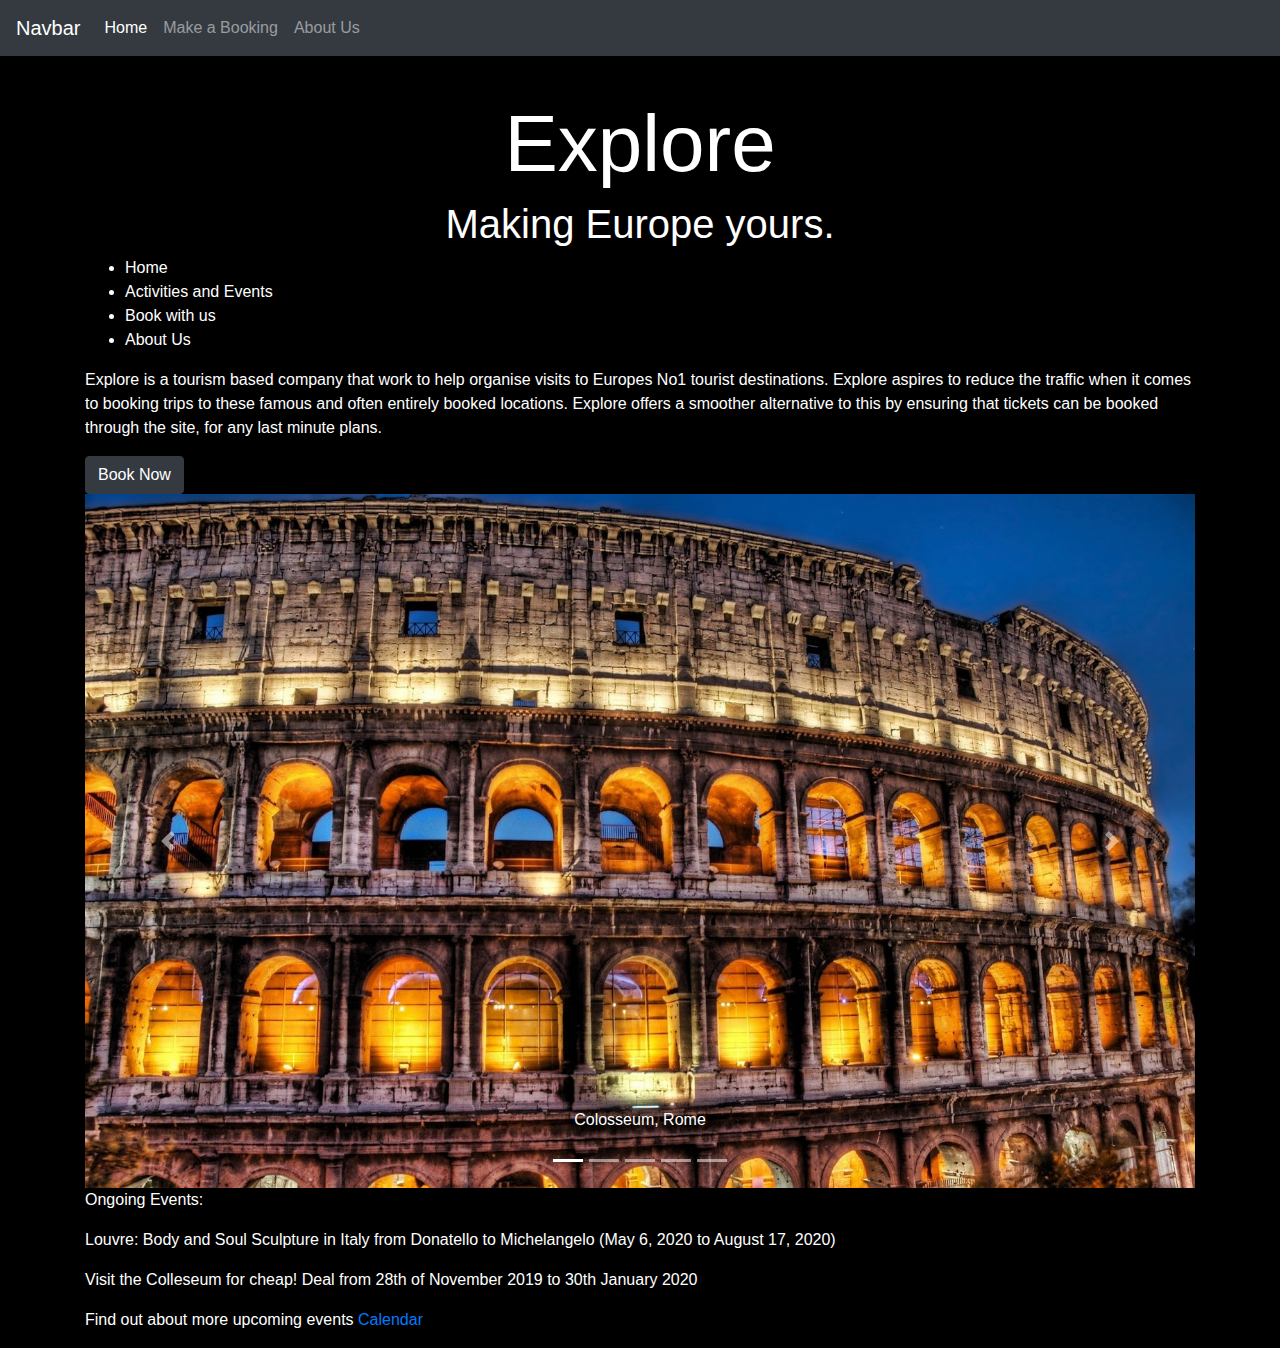
==== index.html @ 900b3c6c "lesson format and fix" ====
<!DOCTYPE html>
<html lang="en">

<head>
  <meta charset="UTF-8">
  <meta name="viewport" content="width=device-width, initial-scale=1.0">
  <meta http-equiv="X-UA-Compatible" content="ie=edge">
  <link rel="stylesheet" href="https://stackpath.bootstrapcdn.com/bootstrap/4.1.3/css/bootstrap.min.css"
    crossorigin="anonymous">
  <link rel="stylesheet" href="explore.css">
  <title>Document</title>
</head>

<body>


  <nav class="navbar navbar-expand-md navbar-dark bg-dark fixed-top">
    <a class="navbar-brand" href="#">Navbar</a>
    <button class="navbar-toggler" type="button" data-toggle="collapse" data-target="#navbarsExampleDefault"
      aria-controls="navbarsExampleDefault" aria-expanded="false" aria-label="Toggle navigation">
      <span class="navbar-toggler-icon"></span>
    </button>


    <div class="collapse navbar-collapse" id="navbarsExampleDefault">
      <ul class="navbar-nav mr-auto">
        <li class="nav-item active">
          <a class="nav-link" href="index.html">Home <span class="sr-only">(current)</span></a>
        </li>
        <li class="nav-item">
          <a class="nav-link" href="book.html">Make a Booking </a>
        </li>
        <li class="nav-item">
          <a class="nav-link" href="about.html">About Us</a>
        </li>
      </ul>
    </div>
  </nav>

  <div role="main" class="container">


    <h1> Explore </h1>
    <h2> Making Europe yours.</h2>
    <ul>
      <li> Home </li>
      <li> Activities and Events </li>
      <li> Book with us </li>
      <li> About Us </li>
    </ul>
    <p>Explore is a tourism based company that work to help organise visits to
      Europes No1 tourist destinations. Explore aspires to reduce the traffic
      when it comes to booking trips to these famous and often entirely booked
      locations. Explore offers a smoother alternative to this by ensuring that
      tickets can be booked through the site, for any last minute plans. </p>
    <button type="button" class="btn btn-dark">Book Now</button>


    <div id="carouselExampleIndicators" class="carousel slide" data-ride="carousel">
      <ol class="carousel-indicators">
        <li data-target="#carouselExampleIndicators" data-slide-to="0" class="active"></li>
        <li data-target="#carouselExampleIndicators" data-slide-to="1"></li>
        <li data-target="#carouselExampleIndicators" data-slide-to="2"></li>
        <li data-target="#carouselExampleIndicators" data-slide-to="3"></li>
        <li data-target="#carouselExampleIndicators" data-slide-to="4"></li>
      </ol>
      <div class="carousel-inner">
        <div class="carousel-item active">
          <img src="Colosseumhome.jpg" class="d-block w-100" alt="...">
          <div class="carousel-caption d-none d-md-block">
            <p>Colosseum, Rome</p>
          </div>
        </div>
        <div class="carousel-item">
          <img src="louvrehome.jpg" class="d-block w-100" alt="...">
          <div class="carousel-caption d-none d-md-block">
            <p>La Musee de Louvre, France</p>
          </div>
        </div>
        <div class="carousel-item">
          <img src="Reichstaghome.jpg" class="d-block w-100" alt="...">
          <div class="carousel-caption d-none d-md-block">
            <p>Reichstaghome, Berlin</p>
          </div>
        </div>
        <div class="carousel-item">
          <img src="neuschwanstein_castle.jpg" class="d-block w-100" alt="...">
          <div class="carousel-caption d-none d-md-block">
            <p>Neuschwanstein castle</p>
          </div>
        </div>
        <div class="carousel-item">
          <img src="sistinehome.jpg" class="d-block w-100" alt="...">
          <div class="carousel-caption d-none d-md-block">
            <p>Sistine Chapel</p>
          </div>
        </div>
      </div>
      <a class="carousel-control-prev" href="#carouselExampleIndicators" role="button" data-slide="prev">
        <span class="carousel-control-prev-icon" aria-hidden="true"></span>
        <span class="sr-only">Previous</span>
      </a>
      <a class="carousel-control-next" href="#carouselExampleIndicators" role="button" data-slide="next">
        <span class="carousel-control-next-icon" aria-hidden="true"></span>
        <span class="sr-only">Next</span>
      </a>
    </div>

    <!-- <img src="Colosseumhome.jpg">
    <p> Colosseum, Rome </p>
    <img src="louvrehome.jpg">
    <p> La Musee de Louvre, France </p>
    <img src="Reichstaghome.jpg">
    <p> Reichstaghome, Berlin</p>
    <img src="sistinehome.jpg">
    <p> Sistine, Vatican City </p> -->

    <p> Ongoing Events: </p>

    <p> Louvre:
      Body and Soul
      Sculpture in Italy from Donatello to Michelangelo
      (May 6, 2020 to August 17, 2020)
    </p>
    <p> Visit the Colleseum for cheap!
      Deal from 28th of November 2019 to 30th January 2020
    </p>
    <p> Find out about more upcoming events <a href="Calendar.html">Calendar </a></p>
  </div>

  <script src="js/scripts.js">

  </script>
  <script src="https://code.jquery.com/jquery-3.3.1.slim.min.js"
    integrity="sha384-q8i/X+965DzO0rT7abK41JStQIAqVgRVzpbzo5smXKp4YfRvH+8abtTE1Pi6jizo"
    crossorigin="anonymous"></script>
  <script src="https://cdnjs.cloudflare.com/ajax/libs/popper.js/1.14.7/umd/popper.min.js"
    integrity="sha384-UO2eT0CpHqdSJQ6hJty5KVphtPhzWj9WO1clHTMGa3JDZwrnQq4sF86dIHNDz0W1"
    crossorigin="anonymous"></script>
  <script src="https://stackpath.bootstrapcdn.com/bootstrap/4.3.1/js/bootstrap.min.js"
    integrity="sha384-JjSmVgyd0p3pXB1rRibZUAYoIIy6OrQ6VrjIEaFf/nJGzIxFDsf4x0xIM+B07jRM"
    crossorigin="anonymous"></script>
</body>

</html>
---- explore.css ----
body {
    background-color: black;
    color: white; 
    font-family: arial;
}

h1, h2 {
    text-align: center;
}

h1 {
    font-size: 5em;
    padding-top: 1.2em;
}

h2 {
    font-size: 2.5em;
}

div.contrast {
    background-color: rgb(0, 0, 0);
    color: rgb(255, 255, 255);
}
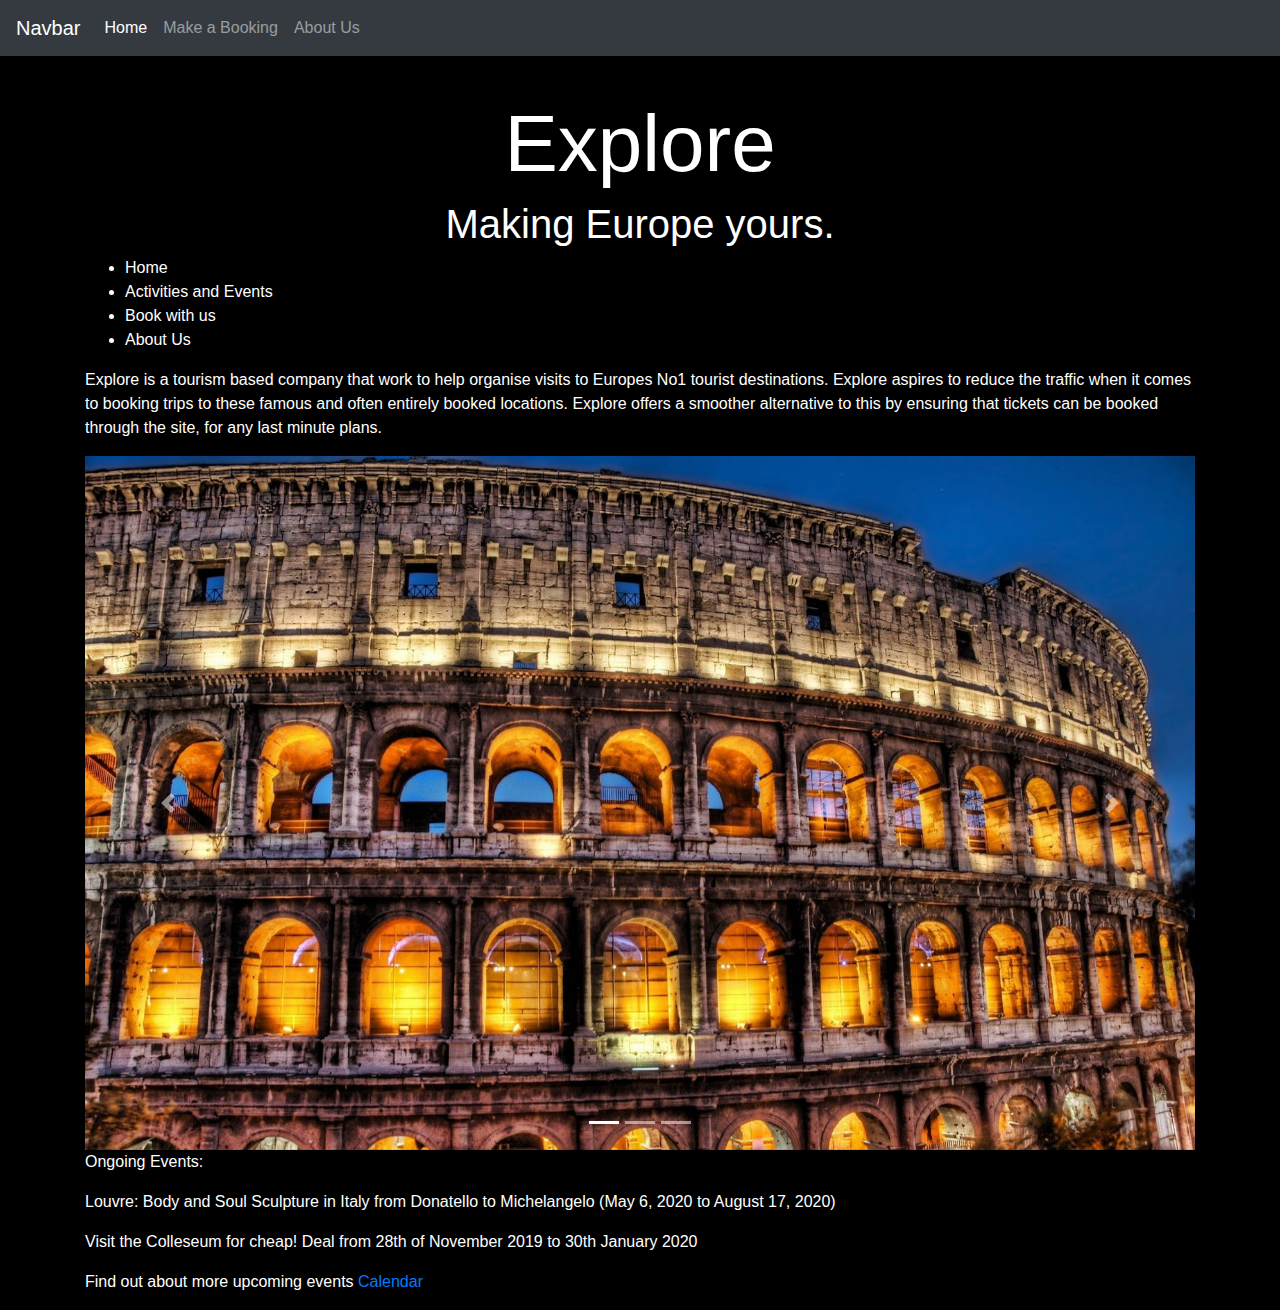
==== commit 029d0d9c: "Update index.html" ====
--- a/index.html
+++ b/index.html
@@ -2,98 +2,73 @@
 <html lang="en">
 
 <head>
-  <meta charset="UTF-8">
-  <meta name="viewport" content="width=device-width, initial-scale=1.0">
-  <meta http-equiv="X-UA-Compatible" content="ie=edge">
-  <link rel="stylesheet" href="https://stackpath.bootstrapcdn.com/bootstrap/4.1.3/css/bootstrap.min.css"
-    crossorigin="anonymous">
-  <link rel="stylesheet" href="explore.css">
-  <title>Document</title>
+    <meta charset="UTF-8">
+    <meta name="viewport" content="width=device-width, initial-scale=1.0">
+    <meta http-equiv="X-UA-Compatible" content="ie=edge">
+    <link rel="stylesheet" href="https://stackpath.bootstrapcdn.com/bootstrap/4.1.3/css/bootstrap.min.css" crossorigin="anonymous">
+    <link rel="stylesheet" href="explore.css">
+    <title>Document</title>
 </head>
 
 <body>
 
+        <nav class="navbar navbar-expand-md navbar-dark bg-dark fixed-top">
+                <a class="navbar-brand" href="#">Navbar</a>
+                <button class="navbar-toggler" type="button" data-toggle="collapse" data-target="#navbarsExampleDefault" aria-controls="navbarsExampleDefault" aria-expanded="false" aria-label="Toggle navigation">
+                  <span class="navbar-toggler-icon"></span>
+                </button>
+          
+                <div class="collapse navbar-collapse" id="navbarsExampleDefault">
+                  <ul class="navbar-nav mr-auto">
+                    <li class="nav-item active">
+                      <a class="nav-link" href="index.html">Home <span class="sr-only">(current)</span></a>
+                    </li>
+                    <li class="nav-item">
+                      <a class="nav-link" href="book.html">Make a Booking </a>
+                    </li>
+                    <li class="nav-item">
+                      <a class="nav-link" href="about.html">About Us</a>
+                    </li>
+                  </ul>
+                </div>
+              </nav>
 
-  <nav class="navbar navbar-expand-md navbar-dark bg-dark fixed-top">
-    <a class="navbar-brand" href="#">Navbar</a>
-    <button class="navbar-toggler" type="button" data-toggle="collapse" data-target="#navbarsExampleDefault"
-      aria-controls="navbarsExampleDefault" aria-expanded="false" aria-label="Toggle navigation">
-      <span class="navbar-toggler-icon"></span>
-    </button>
-
-
-    <div class="collapse navbar-collapse" id="navbarsExampleDefault">
-      <ul class="navbar-nav mr-auto">
-        <li class="nav-item active">
-          <a class="nav-link" href="index.html">Home <span class="sr-only">(current)</span></a>
-        </li>
-        <li class="nav-item">
-          <a class="nav-link" href="book.html">Make a Booking </a>
-        </li>
-        <li class="nav-item">
-          <a class="nav-link" href="about.html">About Us</a>
-        </li>
-      </ul>
-    </div>
-  </nav>
-
-  <div role="main" class="container">
-
+<div role="main" class="container">
+        
 
     <h1> Explore </h1>
     <h2> Making Europe yours.</h2>
     <ul>
-      <li> Home </li>
-      <li> Activities and Events </li>
-      <li> Book with us </li>
-      <li> About Us </li>
+        <li> Home </li>
+        <li> Activities and Events </li>
+        <li> Book with us </li>
+        <li> About Us </li>
     </ul>
     <p>Explore is a tourism based company that work to help organise visits to
-      Europes No1 tourist destinations. Explore aspires to reduce the traffic
-      when it comes to booking trips to these famous and often entirely booked
-      locations. Explore offers a smoother alternative to this by ensuring that
-      tickets can be booked through the site, for any last minute plans. </p>
-    <button type="button" class="btn btn-dark">Book Now</button>
+        Europes No1 tourist destinations. Explore aspires to reduce the traffic
+        when it comes to booking trips to these famous and often entirely booked
+        locations. Explore offers a smoother alternative to this by ensuring that
+        tickets can be booked through the site, for any last minute plans. </p>
 
-
+    
     <div id="carouselExampleIndicators" class="carousel slide" data-ride="carousel">
       <ol class="carousel-indicators">
         <li data-target="#carouselExampleIndicators" data-slide-to="0" class="active"></li>
         <li data-target="#carouselExampleIndicators" data-slide-to="1"></li>
         <li data-target="#carouselExampleIndicators" data-slide-to="2"></li>
-        <li data-target="#carouselExampleIndicators" data-slide-to="3"></li>
-        <li data-target="#carouselExampleIndicators" data-slide-to="4"></li>
       </ol>
       <div class="carousel-inner">
         <div class="carousel-item active">
-          <img src="Colosseumhome.jpg" class="d-block w-100" alt="...">
-          <div class="carousel-caption d-none d-md-block">
-            <p>Colosseum, Rome</p>
-          </div>
+          <img src="Colosseumhome.jpg" class="d-block w-100" alt="Colosseum">
         </div>
         <div class="carousel-item">
-          <img src="louvrehome.jpg" class="d-block w-100" alt="...">
-          <div class="carousel-caption d-none d-md-block">
-            <p>La Musee de Louvre, France</p>
-          </div>
+          <img src="Reichstaghome.jpg" class="d-block w-100" alt="Reichstag">
         </div>
         <div class="carousel-item">
-          <img src="Reichstaghome.jpg" class="d-block w-100" alt="...">
-          <div class="carousel-caption d-none d-md-block">
-            <p>Reichstaghome, Berlin</p>
-          </div>
+          <img src="sistinehome.jpg" class="d-block w-100" alt="Sistine">
         </div>
         <div class="carousel-item">
-          <img src="neuschwanstein_castle.jpg" class="d-block w-100" alt="...">
-          <div class="carousel-caption d-none d-md-block">
-            <p>Neuschwanstein castle</p>
-          </div>
-        </div>
-        <div class="carousel-item">
-          <img src="sistinehome.jpg" class="d-block w-100" alt="...">
-          <div class="carousel-caption d-none d-md-block">
-            <p>Sistine Chapel</p>
-          </div>
+          <img src="louvrehome.jpg" class="d-block w-100" alt="Louvre">
         </div>
       </div>
       <a class="carousel-control-prev" href="#carouselExampleIndicators" role="button" data-slide="prev">
@@ -105,41 +80,18 @@
         <span class="sr-only">Next</span>
       </a>
     </div>
-
-    <!-- <img src="Colosseumhome.jpg">
-    <p> Colosseum, Rome </p>
-    <img src="louvrehome.jpg">
-    <p> La Musee de Louvre, France </p>
-    <img src="Reichstaghome.jpg">
-    <p> Reichstaghome, Berlin</p>
-    <img src="sistinehome.jpg">
-    <p> Sistine, Vatican City </p> -->
-
     <p> Ongoing Events: </p>
 
     <p> Louvre:
-      Body and Soul
-      Sculpture in Italy from Donatello to Michelangelo
-      (May 6, 2020 to August 17, 2020)
+        Body and Soul
+        Sculpture in Italy from Donatello to Michelangelo
+        (May 6, 2020 to August 17, 2020)
     </p>
     <p> Visit the Colleseum for cheap!
-      Deal from 28th of November 2019 to 30th January 2020
+        Deal from 28th of November 2019 to 30th January 2020
     </p>
     <p> Find out about more upcoming events <a href="Calendar.html">Calendar </a></p>
-  </div>
-
-  <script src="js/scripts.js">
-
-  </script>
-  <script src="https://code.jquery.com/jquery-3.3.1.slim.min.js"
-    integrity="sha384-q8i/X+965DzO0rT7abK41JStQIAqVgRVzpbzo5smXKp4YfRvH+8abtTE1Pi6jizo"
-    crossorigin="anonymous"></script>
-  <script src="https://cdnjs.cloudflare.com/ajax/libs/popper.js/1.14.7/umd/popper.min.js"
-    integrity="sha384-UO2eT0CpHqdSJQ6hJty5KVphtPhzWj9WO1clHTMGa3JDZwrnQq4sF86dIHNDz0W1"
-    crossorigin="anonymous"></script>
-  <script src="https://stackpath.bootstrapcdn.com/bootstrap/4.3.1/js/bootstrap.min.js"
-    integrity="sha384-JjSmVgyd0p3pXB1rRibZUAYoIIy6OrQ6VrjIEaFf/nJGzIxFDsf4x0xIM+B07jRM"
-    crossorigin="anonymous"></script>
+</div>
 </body>
 
 </html>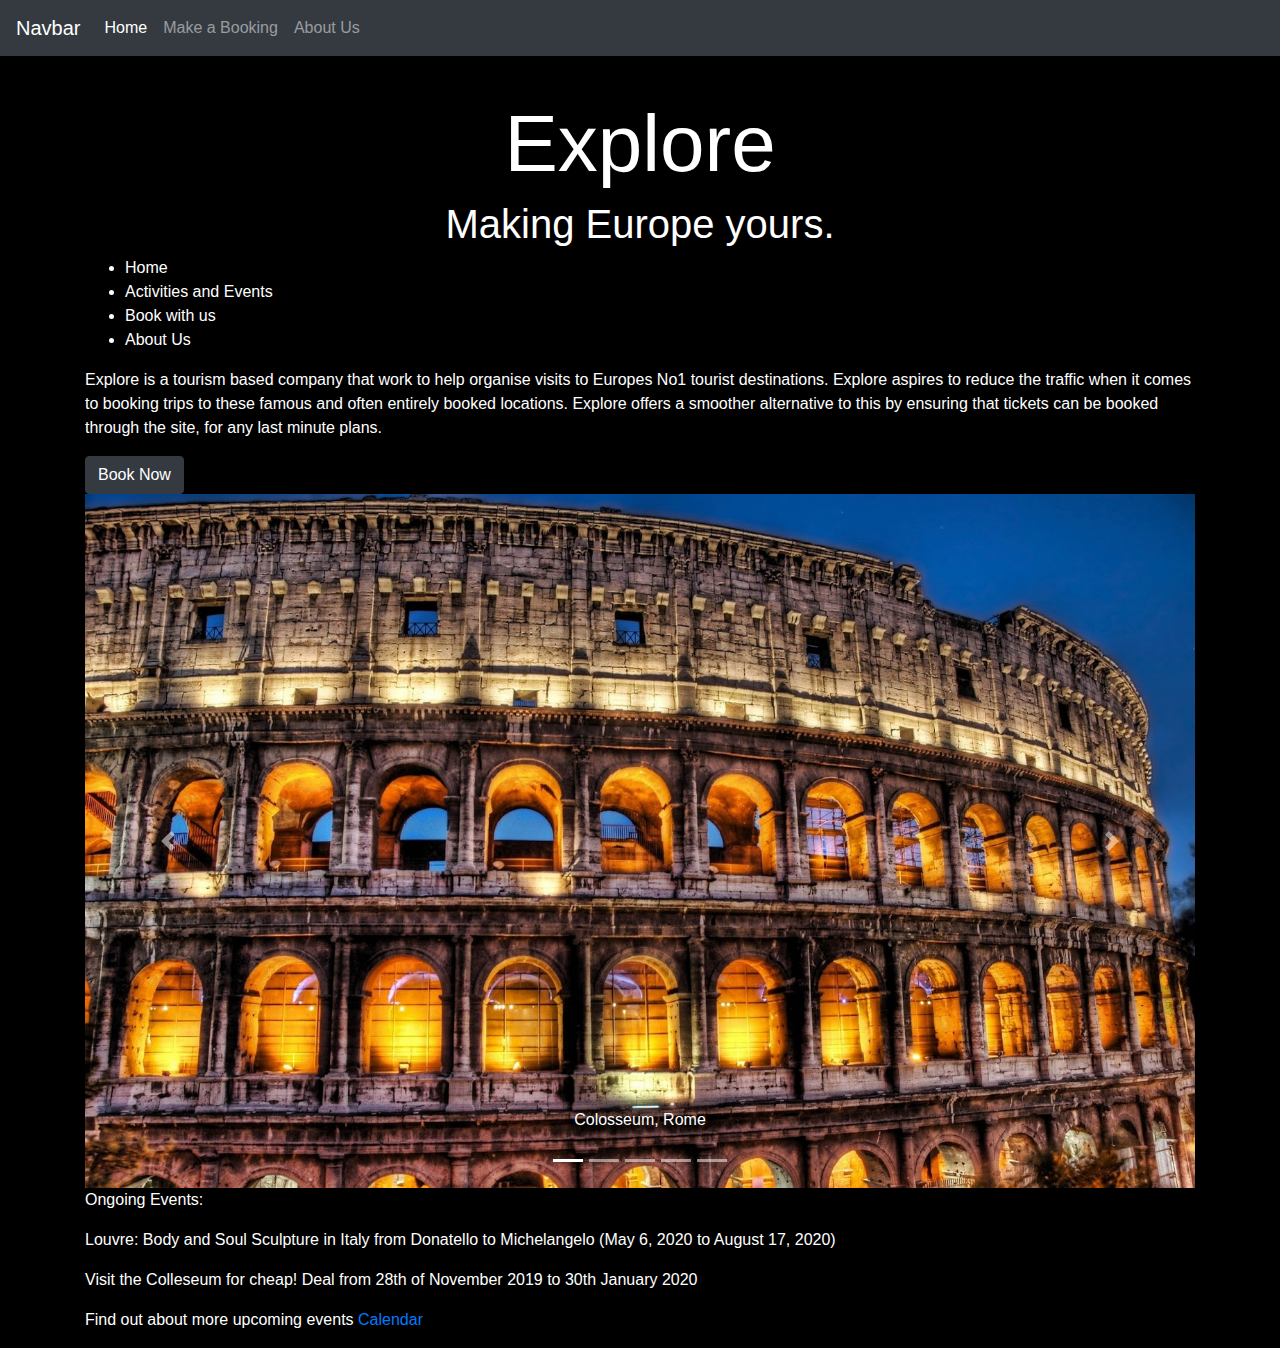
==== commit 7e5e41b9: "Merge branch 'master' of https://github.com/tamifada/team-explore" ====
--- a/index.html
+++ b/index.html
@@ -2,73 +2,97 @@
 <html lang="en">
 
 <head>
-    <meta charset="UTF-8">
-    <meta name="viewport" content="width=device-width, initial-scale=1.0">
-    <meta http-equiv="X-UA-Compatible" content="ie=edge">
-    <link rel="stylesheet" href="https://stackpath.bootstrapcdn.com/bootstrap/4.1.3/css/bootstrap.min.css" crossorigin="anonymous">
-    <link rel="stylesheet" href="explore.css">
-    <title>Document</title>
+  <meta charset="UTF-8">
+  <meta name="viewport" content="width=device-width, initial-scale=1.0">
+  <meta http-equiv="X-UA-Compatible" content="ie=edge">
+  <link rel="stylesheet" href="https://stackpath.bootstrapcdn.com/bootstrap/4.1.3/css/bootstrap.min.css"
+    crossorigin="anonymous">
+  <link rel="stylesheet" href="explore.css">
+  <title>Document</title>
 </head>
 
 <body>
 
-        <nav class="navbar navbar-expand-md navbar-dark bg-dark fixed-top">
-                <a class="navbar-brand" href="#">Navbar</a>
-                <button class="navbar-toggler" type="button" data-toggle="collapse" data-target="#navbarsExampleDefault" aria-controls="navbarsExampleDefault" aria-expanded="false" aria-label="Toggle navigation">
-                  <span class="navbar-toggler-icon"></span>
-                </button>
-          
-                <div class="collapse navbar-collapse" id="navbarsExampleDefault">
-                  <ul class="navbar-nav mr-auto">
-                    <li class="nav-item active">
-                      <a class="nav-link" href="index.html">Home <span class="sr-only">(current)</span></a>
-                    </li>
-                    <li class="nav-item">
-                      <a class="nav-link" href="book.html">Make a Booking </a>
-                    </li>
-                    <li class="nav-item">
-                      <a class="nav-link" href="about.html">About Us</a>
-                    </li>
-                  </ul>
-                </div>
-              </nav>
 
-<div role="main" class="container">
-        
+  <nav class="navbar navbar-expand-md navbar-dark bg-dark fixed-top">
+    <a class="navbar-brand" href="#">Navbar</a>
+    <button class="navbar-toggler" type="button" data-toggle="collapse" data-target="#navbarsExampleDefault"
+      aria-controls="navbarsExampleDefault" aria-expanded="false" aria-label="Toggle navigation">
+      <span class="navbar-toggler-icon"></span>
+    </button>
+
+
+    <div class="collapse navbar-collapse" id="navbarsExampleDefault">
+      <ul class="navbar-nav mr-auto">
+        <li class="nav-item active">
+          <a class="nav-link" href="index.html">Home <span class="sr-only">(current)</span></a>
+        </li>
+        <li class="nav-item">
+          <a class="nav-link" href="book.html">Make a Booking </a>
+        </li>
+        <li class="nav-item">
+          <a class="nav-link" href="about.html">About Us</a>
+        </li>
+      </ul>
+    </div>
+  </nav>
+
+  <div role="main" class="container">
+
 
     <h1> Explore </h1>
     <h2> Making Europe yours.</h2>
     <ul>
-        <li> Home </li>
-        <li> Activities and Events </li>
-        <li> Book with us </li>
-        <li> About Us </li>
+      <li> Home </li>
+      <li> Activities and Events </li>
+      <li> Book with us </li>
+      <li> About Us </li>
     </ul>
     <p>Explore is a tourism based company that work to help organise visits to
-        Europes No1 tourist destinations. Explore aspires to reduce the traffic
-        when it comes to booking trips to these famous and often entirely booked
-        locations. Explore offers a smoother alternative to this by ensuring that
-        tickets can be booked through the site, for any last minute plans. </p>
+      Europes No1 tourist destinations. Explore aspires to reduce the traffic
+      when it comes to booking trips to these famous and often entirely booked
+      locations. Explore offers a smoother alternative to this by ensuring that
+      tickets can be booked through the site, for any last minute plans. </p>
+    <a type="button" class="btn btn-dark" href="book.html">Book Now</a>
 
-    
     <div id="carouselExampleIndicators" class="carousel slide" data-ride="carousel">
       <ol class="carousel-indicators">
         <li data-target="#carouselExampleIndicators" data-slide-to="0" class="active"></li>
         <li data-target="#carouselExampleIndicators" data-slide-to="1"></li>
         <li data-target="#carouselExampleIndicators" data-slide-to="2"></li>
+        <li data-target="#carouselExampleIndicators" data-slide-to="3"></li>
+        <li data-target="#carouselExampleIndicators" data-slide-to="4"></li>
       </ol>
       <div class="carousel-inner">
         <div class="carousel-item active">
-          <img src="Colosseumhome.jpg" class="d-block w-100" alt="Colosseum">
+          <img src="Colosseumhome.jpg" class="d-block w-100" alt="...">
+          <div class="carousel-caption d-none d-md-block">
+            <p>Colosseum, Rome</p>
+          </div>
         </div>
         <div class="carousel-item">
-          <img src="Reichstaghome.jpg" class="d-block w-100" alt="Reichstag">
+          <img src="louvrehome.jpg" class="d-block w-100" alt="...">
+          <div class="carousel-caption d-none d-md-block">
+            <p>La Musee de Louvre, France</p>
+          </div>
         </div>
         <div class="carousel-item">
-          <img src="sistinehome.jpg" class="d-block w-100" alt="Sistine">
+          <img src="Reichstaghome.jpg" class="d-block w-100" alt="...">
+          <div class="carousel-caption d-none d-md-block">
+            <p>Reichstaghome, Berlin</p>
+          </div>
         </div>
         <div class="carousel-item">
-          <img src="louvrehome.jpg" class="d-block w-100" alt="Louvre">
+          <img src="neuschwanstein_castle.jpg" class="d-block w-100" alt="...">
+          <div class="carousel-caption d-none d-md-block">
+            <p>Neuschwanstein castle</p>
+          </div>
+        </div>
+        <div class="carousel-item">
+          <img src="sistinehome.jpg" class="d-block w-100" alt="...">
+          <div class="carousel-caption d-none d-md-block">
+            <p>Sistine Chapel</p>
+          </div>
         </div>
       </div>
       <a class="carousel-control-prev" href="#carouselExampleIndicators" role="button" data-slide="prev">
@@ -80,18 +104,33 @@
         <span class="sr-only">Next</span>
       </a>
     </div>
+
+    
     <p> Ongoing Events: </p>
 
     <p> Louvre:
-        Body and Soul
-        Sculpture in Italy from Donatello to Michelangelo
-        (May 6, 2020 to August 17, 2020)
+      Body and Soul
+      Sculpture in Italy from Donatello to Michelangelo
+      (May 6, 2020 to August 17, 2020)
     </p>
     <p> Visit the Colleseum for cheap!
-        Deal from 28th of November 2019 to 30th January 2020
+      Deal from 28th of November 2019 to 30th January 2020
     </p>
     <p> Find out about more upcoming events <a href="Calendar.html">Calendar </a></p>
-</div>
+  </div>
+
+  <script src="js/scripts.js">
+
+  </script>
+  <script src="https://code.jquery.com/jquery-3.3.1.slim.min.js"
+    integrity="sha384-q8i/X+965DzO0rT7abK41JStQIAqVgRVzpbzo5smXKp4YfRvH+8abtTE1Pi6jizo"
+    crossorigin="anonymous"></script>
+  <script src="https://cdnjs.cloudflare.com/ajax/libs/popper.js/1.14.7/umd/popper.min.js"
+    integrity="sha384-UO2eT0CpHqdSJQ6hJty5KVphtPhzWj9WO1clHTMGa3JDZwrnQq4sF86dIHNDz0W1"
+    crossorigin="anonymous"></script>
+  <script src="https://stackpath.bootstrapcdn.com/bootstrap/4.3.1/js/bootstrap.min.js"
+    integrity="sha384-JjSmVgyd0p3pXB1rRibZUAYoIIy6OrQ6VrjIEaFf/nJGzIxFDsf4x0xIM+B07jRM"
+    crossorigin="anonymous"></script>
 </body>
 
 </html>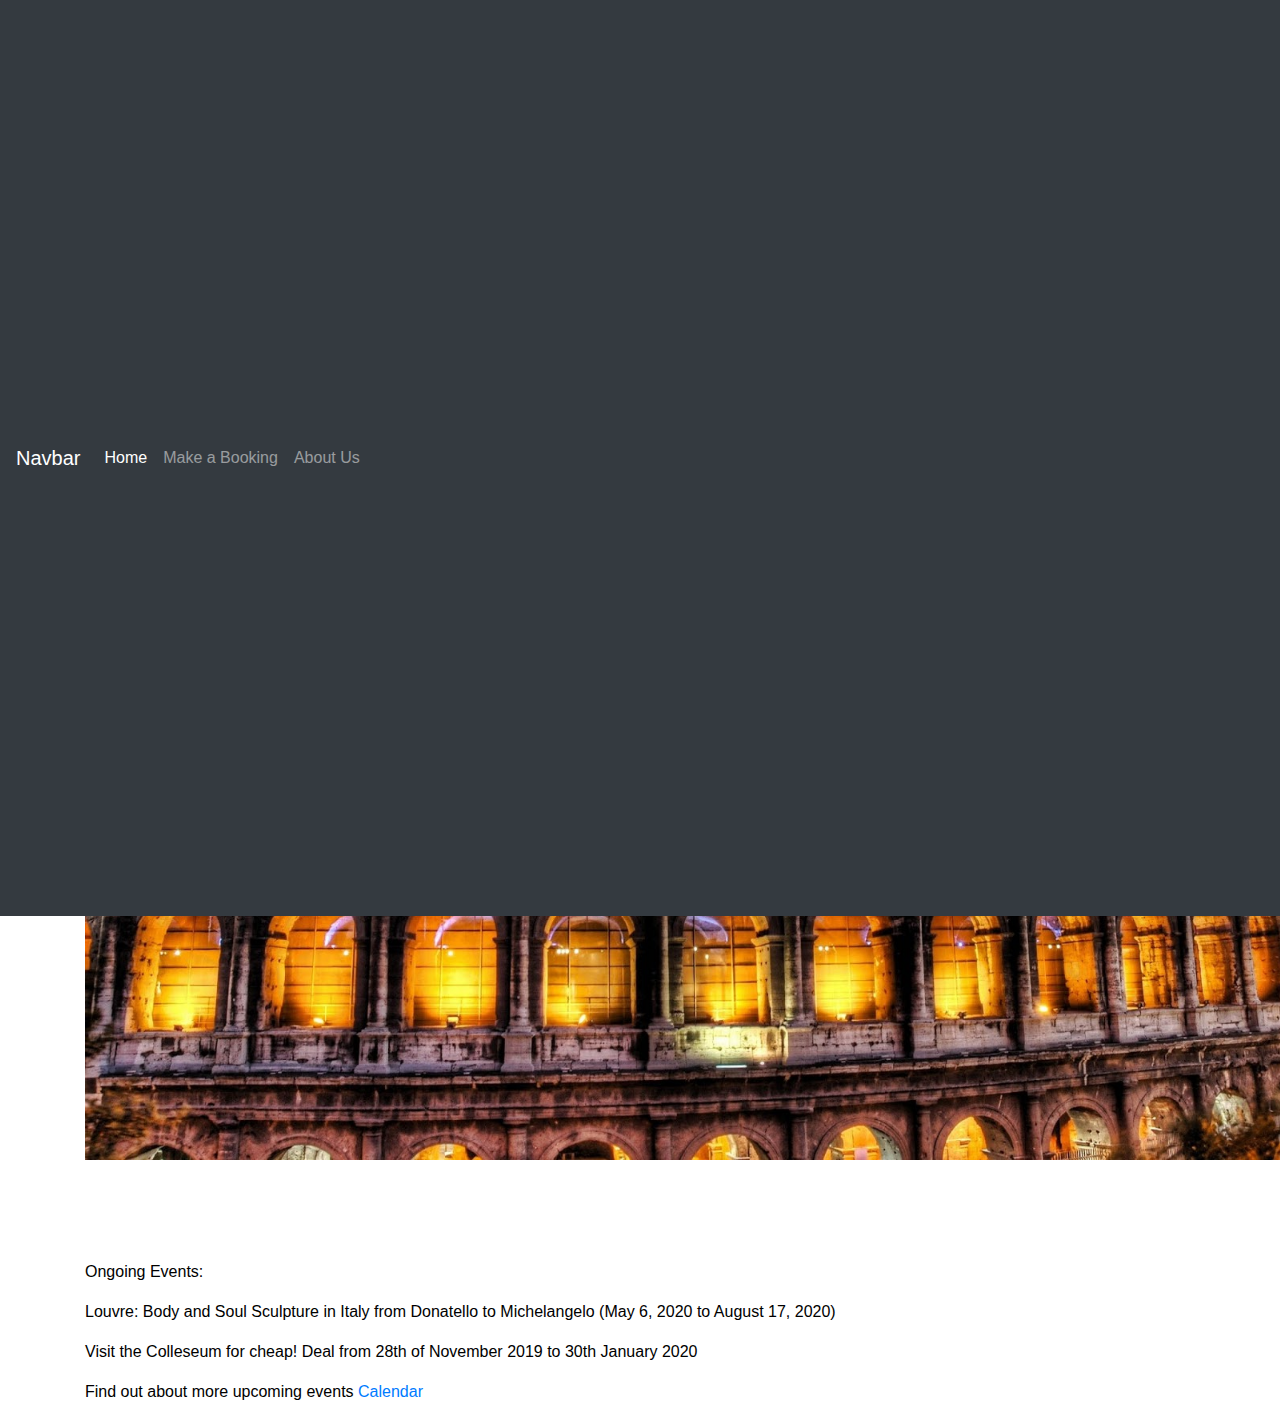
==== commit cacea573: "Revert "Merge branch 'master' of https://github.com/tamifada/team-explore"" ====
--- a/index.html
+++ b/index.html
@@ -2,97 +2,73 @@
 <html lang="en">
 
 <head>
-  <meta charset="UTF-8">
-  <meta name="viewport" content="width=device-width, initial-scale=1.0">
-  <meta http-equiv="X-UA-Compatible" content="ie=edge">
-  <link rel="stylesheet" href="https://stackpath.bootstrapcdn.com/bootstrap/4.1.3/css/bootstrap.min.css"
-    crossorigin="anonymous">
-  <link rel="stylesheet" href="explore.css">
-  <title>Document</title>
+    <meta charset="UTF-8">
+    <meta name="viewport" content="width=device-width, initial-scale=1.0">
+    <meta http-equiv="X-UA-Compatible" content="ie=edge">
+    <link rel="stylesheet" href="https://stackpath.bootstrapcdn.com/bootstrap/4.1.3/css/bootstrap.min.css" crossorigin="anonymous">
+    <link rel="stylesheet" href="explore.css">
+    <title>Document</title>
 </head>
 
 <body>
 
+        <nav class="navbar navbar-expand-md navbar-dark bg-dark fixed-top">
+                <a class="navbar-brand" href="#">Navbar</a>
+                <button class="navbar-toggler" type="button" data-toggle="collapse" data-target="#navbarsExampleDefault" aria-controls="navbarsExampleDefault" aria-expanded="false" aria-label="Toggle navigation">
+                  <span class="navbar-toggler-icon"></span>
+                </button>
+          
+                <div class="collapse navbar-collapse" id="navbarsExampleDefault">
+                  <ul class="navbar-nav mr-auto">
+                    <li class="nav-item active">
+                      <a class="nav-link" href="index.html">Home <span class="sr-only">(current)</span></a>
+                    </li>
+                    <li class="nav-item">
+                      <a class="nav-link" href="book.html">Make a Booking </a>
+                    </li>
+                    <li class="nav-item">
+                      <a class="nav-link" href="about.html">About Us</a>
+                    </li>
+                  </ul>
+                </div>
+              </nav>
 
-  <nav class="navbar navbar-expand-md navbar-dark bg-dark fixed-top">
-    <a class="navbar-brand" href="#">Navbar</a>
-    <button class="navbar-toggler" type="button" data-toggle="collapse" data-target="#navbarsExampleDefault"
-      aria-controls="navbarsExampleDefault" aria-expanded="false" aria-label="Toggle navigation">
-      <span class="navbar-toggler-icon"></span>
-    </button>
-
-
-    <div class="collapse navbar-collapse" id="navbarsExampleDefault">
-      <ul class="navbar-nav mr-auto">
-        <li class="nav-item active">
-          <a class="nav-link" href="index.html">Home <span class="sr-only">(current)</span></a>
-        </li>
-        <li class="nav-item">
-          <a class="nav-link" href="book.html">Make a Booking </a>
-        </li>
-        <li class="nav-item">
-          <a class="nav-link" href="about.html">About Us</a>
-        </li>
-      </ul>
-    </div>
-  </nav>
-
-  <div role="main" class="container">
-
+<div role="main" class="container">
+        
 
     <h1> Explore </h1>
     <h2> Making Europe yours.</h2>
     <ul>
-      <li> Home </li>
-      <li> Activities and Events </li>
-      <li> Book with us </li>
-      <li> About Us </li>
+        <li> Home </li>
+        <li> Activities and Events </li>
+        <li> Book with us </li>
+        <li> About Us </li>
     </ul>
     <p>Explore is a tourism based company that work to help organise visits to
-      Europes No1 tourist destinations. Explore aspires to reduce the traffic
-      when it comes to booking trips to these famous and often entirely booked
-      locations. Explore offers a smoother alternative to this by ensuring that
-      tickets can be booked through the site, for any last minute plans. </p>
-    <a type="button" class="btn btn-dark" href="book.html">Book Now</a>
+        Europes No1 tourist destinations. Explore aspires to reduce the traffic
+        when it comes to booking trips to these famous and often entirely booked
+        locations. Explore offers a smoother alternative to this by ensuring that
+        tickets can be booked through the site, for any last minute plans. </p>
 
+    
     <div id="carouselExampleIndicators" class="carousel slide" data-ride="carousel">
       <ol class="carousel-indicators">
         <li data-target="#carouselExampleIndicators" data-slide-to="0" class="active"></li>
         <li data-target="#carouselExampleIndicators" data-slide-to="1"></li>
         <li data-target="#carouselExampleIndicators" data-slide-to="2"></li>
-        <li data-target="#carouselExampleIndicators" data-slide-to="3"></li>
-        <li data-target="#carouselExampleIndicators" data-slide-to="4"></li>
       </ol>
       <div class="carousel-inner">
         <div class="carousel-item active">
-          <img src="Colosseumhome.jpg" class="d-block w-100" alt="...">
-          <div class="carousel-caption d-none d-md-block">
-            <p>Colosseum, Rome</p>
-          </div>
+          <img src="Colosseumhome.jpg" class="d-block w-100" alt="Colosseum">
         </div>
         <div class="carousel-item">
-          <img src="louvrehome.jpg" class="d-block w-100" alt="...">
-          <div class="carousel-caption d-none d-md-block">
-            <p>La Musee de Louvre, France</p>
-          </div>
+          <img src="Reichstaghome.jpg" class="d-block w-100" alt="Reichstag">
         </div>
         <div class="carousel-item">
-          <img src="Reichstaghome.jpg" class="d-block w-100" alt="...">
-          <div class="carousel-caption d-none d-md-block">
-            <p>Reichstaghome, Berlin</p>
-          </div>
+          <img src="sistinehome.jpg" class="d-block w-100" alt="Sistine">
         </div>
         <div class="carousel-item">
-          <img src="neuschwanstein_castle.jpg" class="d-block w-100" alt="...">
-          <div class="carousel-caption d-none d-md-block">
-            <p>Neuschwanstein castle</p>
-          </div>
-        </div>
-        <div class="carousel-item">
-          <img src="sistinehome.jpg" class="d-block w-100" alt="...">
-          <div class="carousel-caption d-none d-md-block">
-            <p>Sistine Chapel</p>
-          </div>
+          <img src="louvrehome.jpg" class="d-block w-100" alt="Louvre">
         </div>
       </div>
       <a class="carousel-control-prev" href="#carouselExampleIndicators" role="button" data-slide="prev">
@@ -104,33 +80,18 @@
         <span class="sr-only">Next</span>
       </a>
     </div>
-
-    
     <p> Ongoing Events: </p>
 
     <p> Louvre:
-      Body and Soul
-      Sculpture in Italy from Donatello to Michelangelo
-      (May 6, 2020 to August 17, 2020)
+        Body and Soul
+        Sculpture in Italy from Donatello to Michelangelo
+        (May 6, 2020 to August 17, 2020)
     </p>
     <p> Visit the Colleseum for cheap!
-      Deal from 28th of November 2019 to 30th January 2020
+        Deal from 28th of November 2019 to 30th January 2020
     </p>
     <p> Find out about more upcoming events <a href="Calendar.html">Calendar </a></p>
-  </div>
-
-  <script src="js/scripts.js">
-
-  </script>
-  <script src="https://code.jquery.com/jquery-3.3.1.slim.min.js"
-    integrity="sha384-q8i/X+965DzO0rT7abK41JStQIAqVgRVzpbzo5smXKp4YfRvH+8abtTE1Pi6jizo"
-    crossorigin="anonymous"></script>
-  <script src="https://cdnjs.cloudflare.com/ajax/libs/popper.js/1.14.7/umd/popper.min.js"
-    integrity="sha384-UO2eT0CpHqdSJQ6hJty5KVphtPhzWj9WO1clHTMGa3JDZwrnQq4sF86dIHNDz0W1"
-    crossorigin="anonymous"></script>
-  <script src="https://stackpath.bootstrapcdn.com/bootstrap/4.3.1/js/bootstrap.min.js"
-    integrity="sha384-JjSmVgyd0p3pXB1rRibZUAYoIIy6OrQ6VrjIEaFf/nJGzIxFDsf4x0xIM+B07jRM"
-    crossorigin="anonymous"></script>
+</div>
 </body>
 
 </html>--- a/explore.css
+++ b/explore.css
@@ -1,23 +1,32 @@
+p { color: black; }
+
 body {
-    background-color: black;
-    color: white; 
-    font-family: arial;
-}
+    color: rgb(65,75,86);
+    font-family: 'Gill Sans', 'Gill Sans MT', Calibri, 'Trebuchet MS', sans-serif;
+    margin: 0px }
 
-h1, h2 {
-    text-align: center;
-}
+    body {
+        color: rgb(49,58,69);
+        font-family: arial;
+        }
+        div {
+        min-height: 100vh;
+        width: 100vw;
+        }
 
-h1 {
-    font-size: 5em;
-    padding-top: 1.2em;
-}
+        h1, h2 {
+            text-align: center;
+            }
+            h1 {
+            font-size: 5em;
+            }
 
-h2 {
-    font-size: 2.5em;
-}
-
-div.contrast {
-    background-color: rgb(0, 0, 0);
-    color: rgb(255, 255, 255);
-}+            h2 {
+                font-size: 2.5em;
+                }
+    
+                div.contrast {
+                    background-color: rgb(0,0,0);
+                    color: rgb(255,255,255);
+                    } 
+                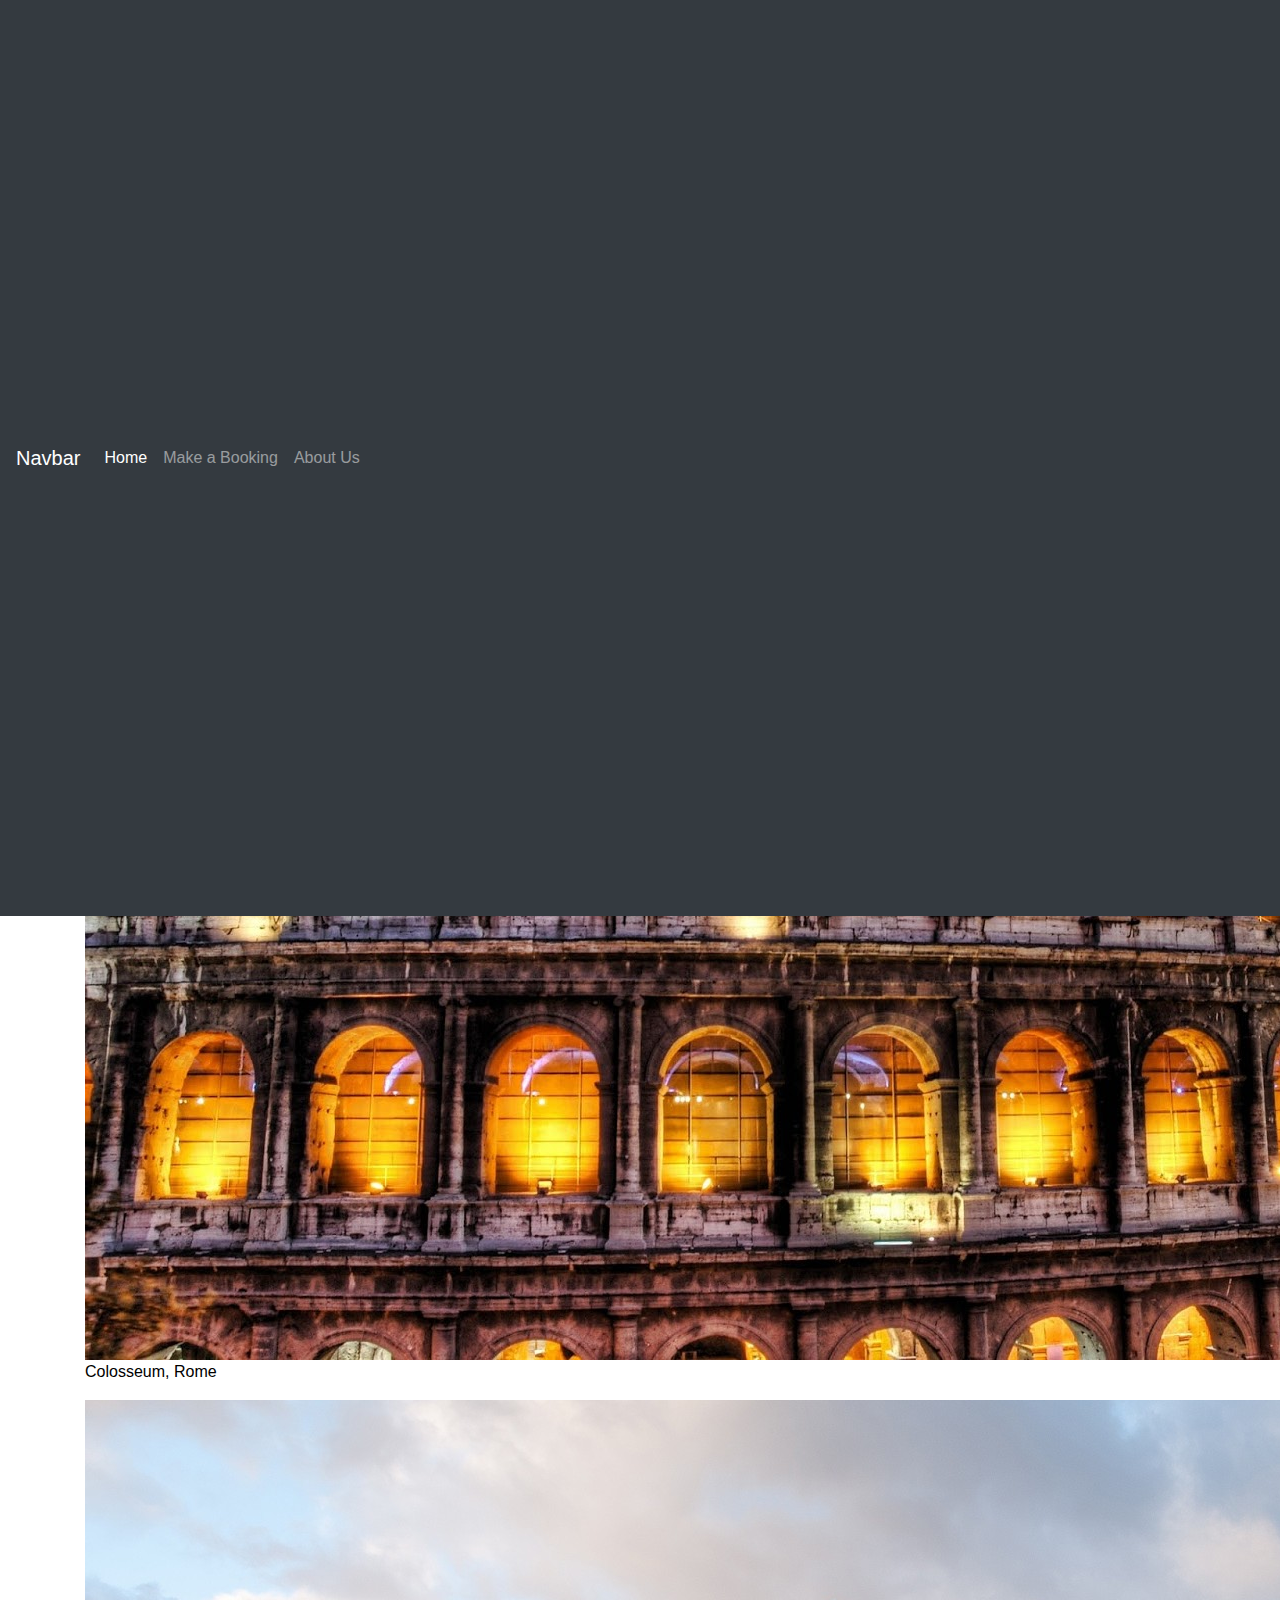
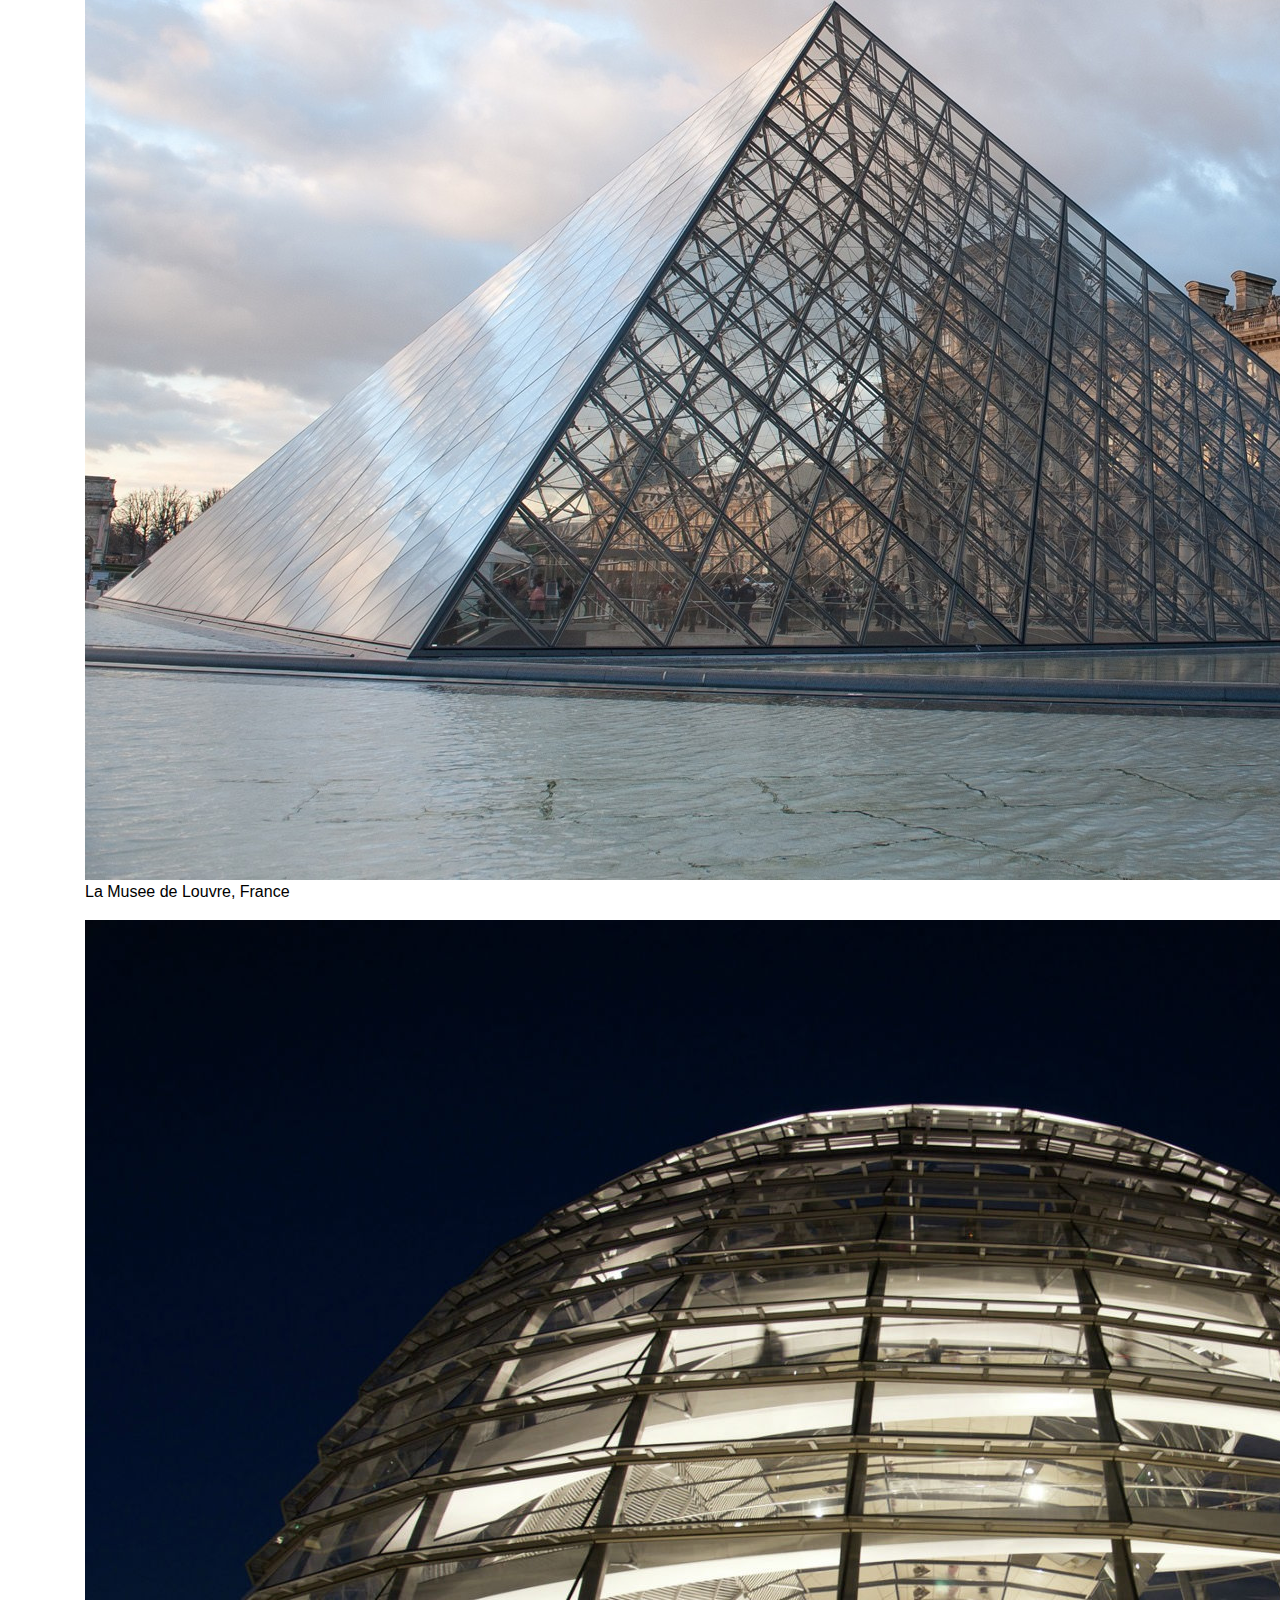
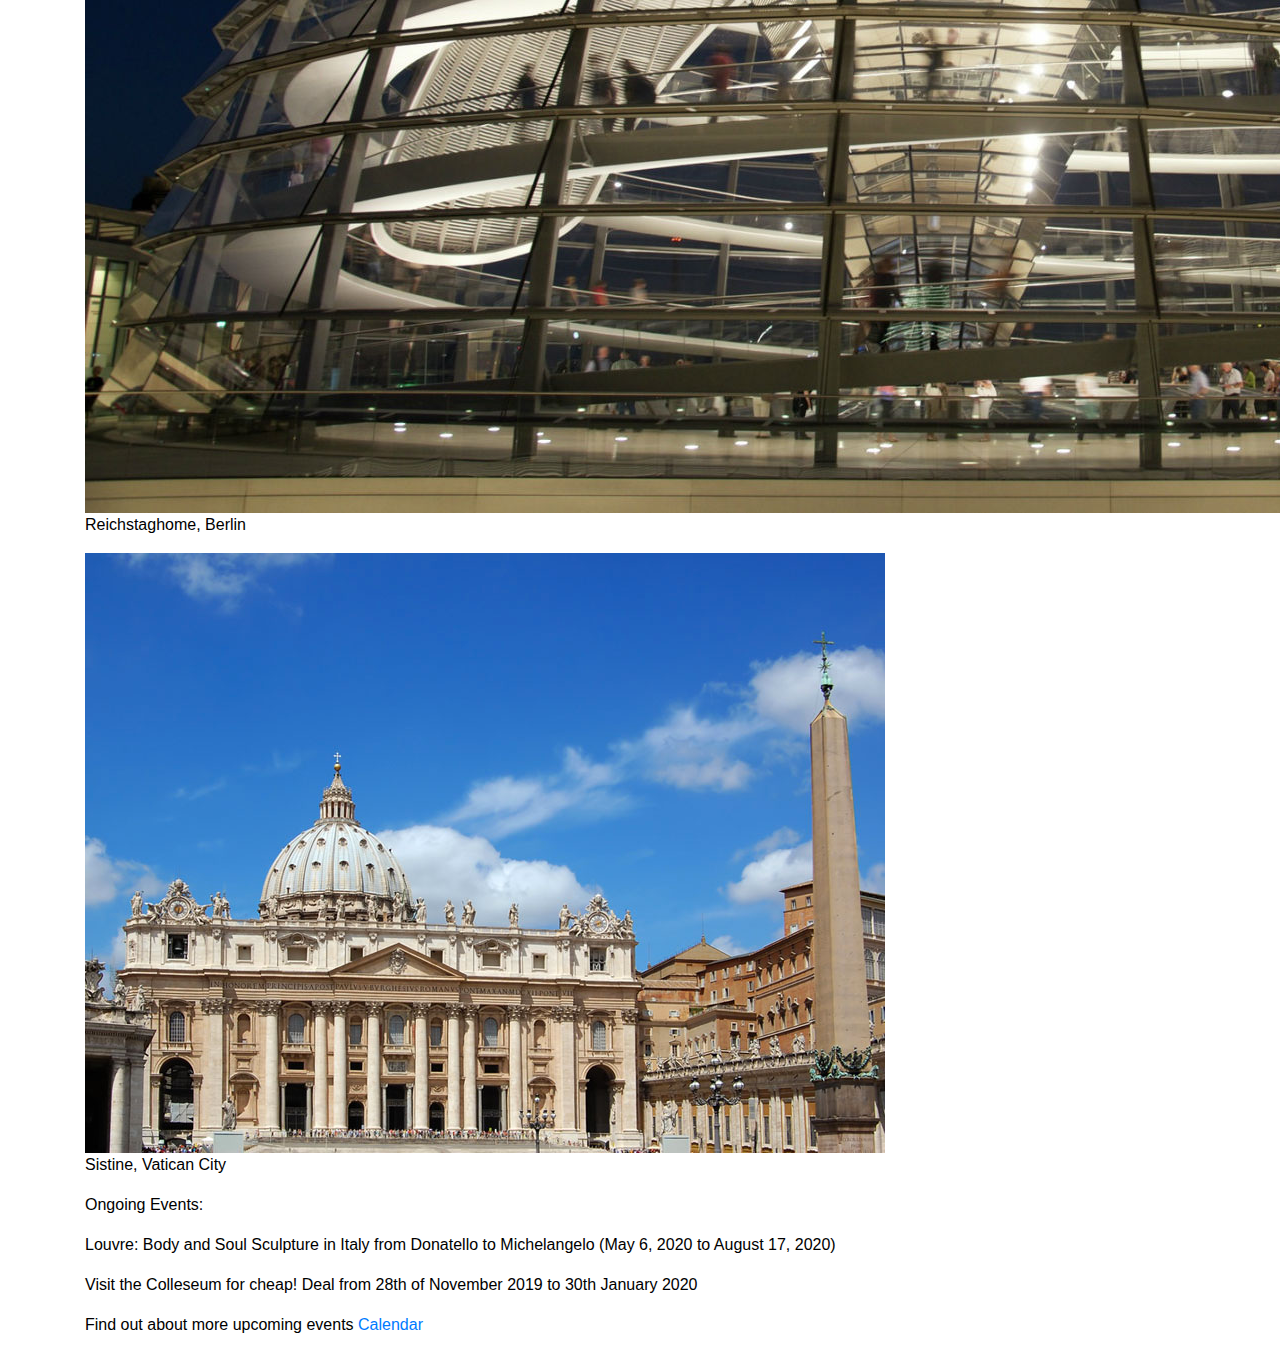
==== commit 1dccd1b6: "Revert "Update index.html"" ====
--- a/index.html
+++ b/index.html
@@ -45,41 +45,20 @@
         <li> About Us </li>
     </ul>
     <p>Explore is a tourism based company that work to help organise visits to
-        Europes No1 tourist destinations. Explore aspires to reduce the traffic
+        Europes No1 tourist destinations. Explore aspires to reduce the traffic,
         when it comes to booking trips to these famous and often entirely booked
         locations. Explore offers a smoother alternative to this by ensuring that
         tickets can be booked through the site, for any last minute plans. </p>
 
-    
-    <div id="carouselExampleIndicators" class="carousel slide" data-ride="carousel">
-      <ol class="carousel-indicators">
-        <li data-target="#carouselExampleIndicators" data-slide-to="0" class="active"></li>
-        <li data-target="#carouselExampleIndicators" data-slide-to="1"></li>
-        <li data-target="#carouselExampleIndicators" data-slide-to="2"></li>
-      </ol>
-      <div class="carousel-inner">
-        <div class="carousel-item active">
-          <img src="Colosseumhome.jpg" class="d-block w-100" alt="Colosseum">
-        </div>
-        <div class="carousel-item">
-          <img src="Reichstaghome.jpg" class="d-block w-100" alt="Reichstag">
-        </div>
-        <div class="carousel-item">
-          <img src="sistinehome.jpg" class="d-block w-100" alt="Sistine">
-        </div>
-        <div class="carousel-item">
-          <img src="louvrehome.jpg" class="d-block w-100" alt="Louvre">
-        </div>
-      </div>
-      <a class="carousel-control-prev" href="#carouselExampleIndicators" role="button" data-slide="prev">
-        <span class="carousel-control-prev-icon" aria-hidden="true"></span>
-        <span class="sr-only">Previous</span>
-      </a>
-      <a class="carousel-control-next" href="#carouselExampleIndicators" role="button" data-slide="next">
-        <span class="carousel-control-next-icon" aria-hidden="true"></span>
-        <span class="sr-only">Next</span>
-      </a>
-    </div>
+    <img src="Colosseumhome.jpg">
+    <p> Colosseum, Rome </p>
+    <img src="louvrehome.jpg">
+    <p> La Musee de Louvre, France </p>
+    <img src="Reichstaghome.jpg">
+    <p> Reichstaghome, Berlin</p>
+    <img src="sistinehome.jpg">
+    <p> Sistine, Vatican City </p>
+
     <p> Ongoing Events: </p>
 
     <p> Louvre:
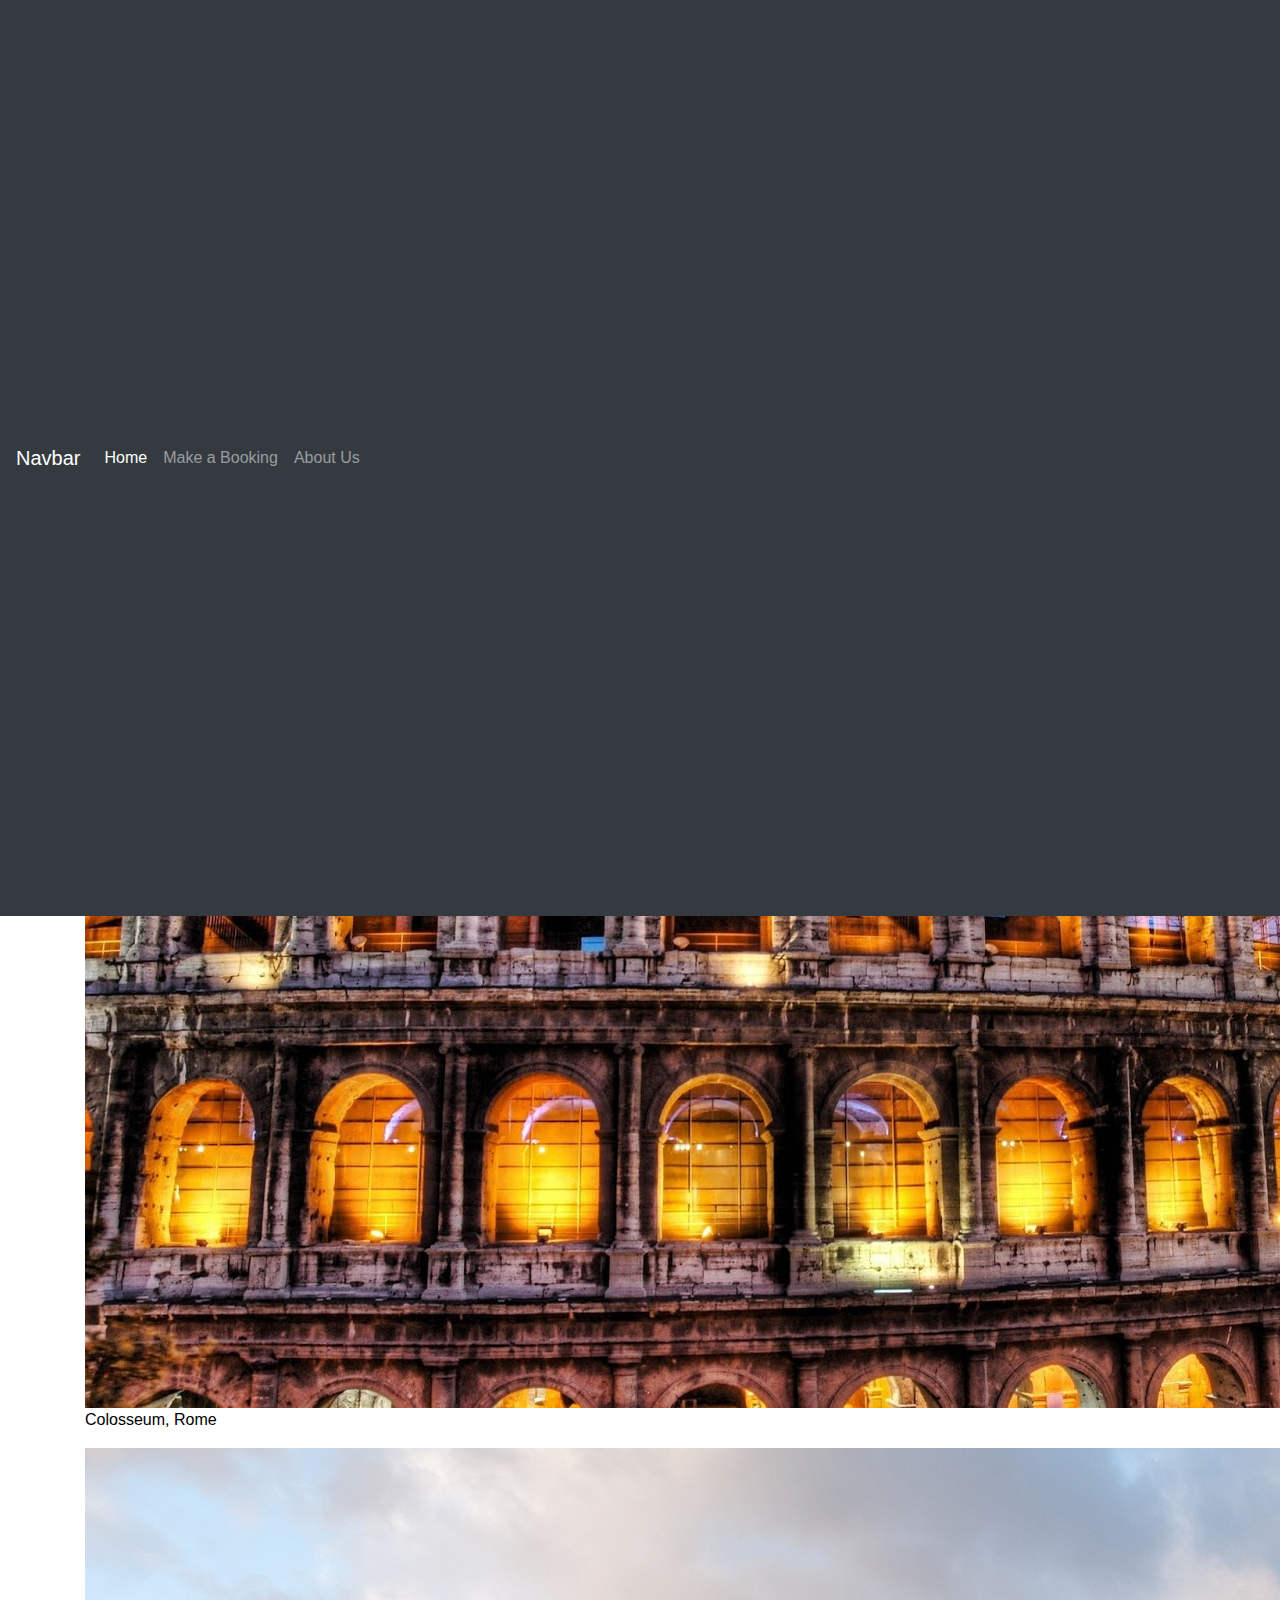
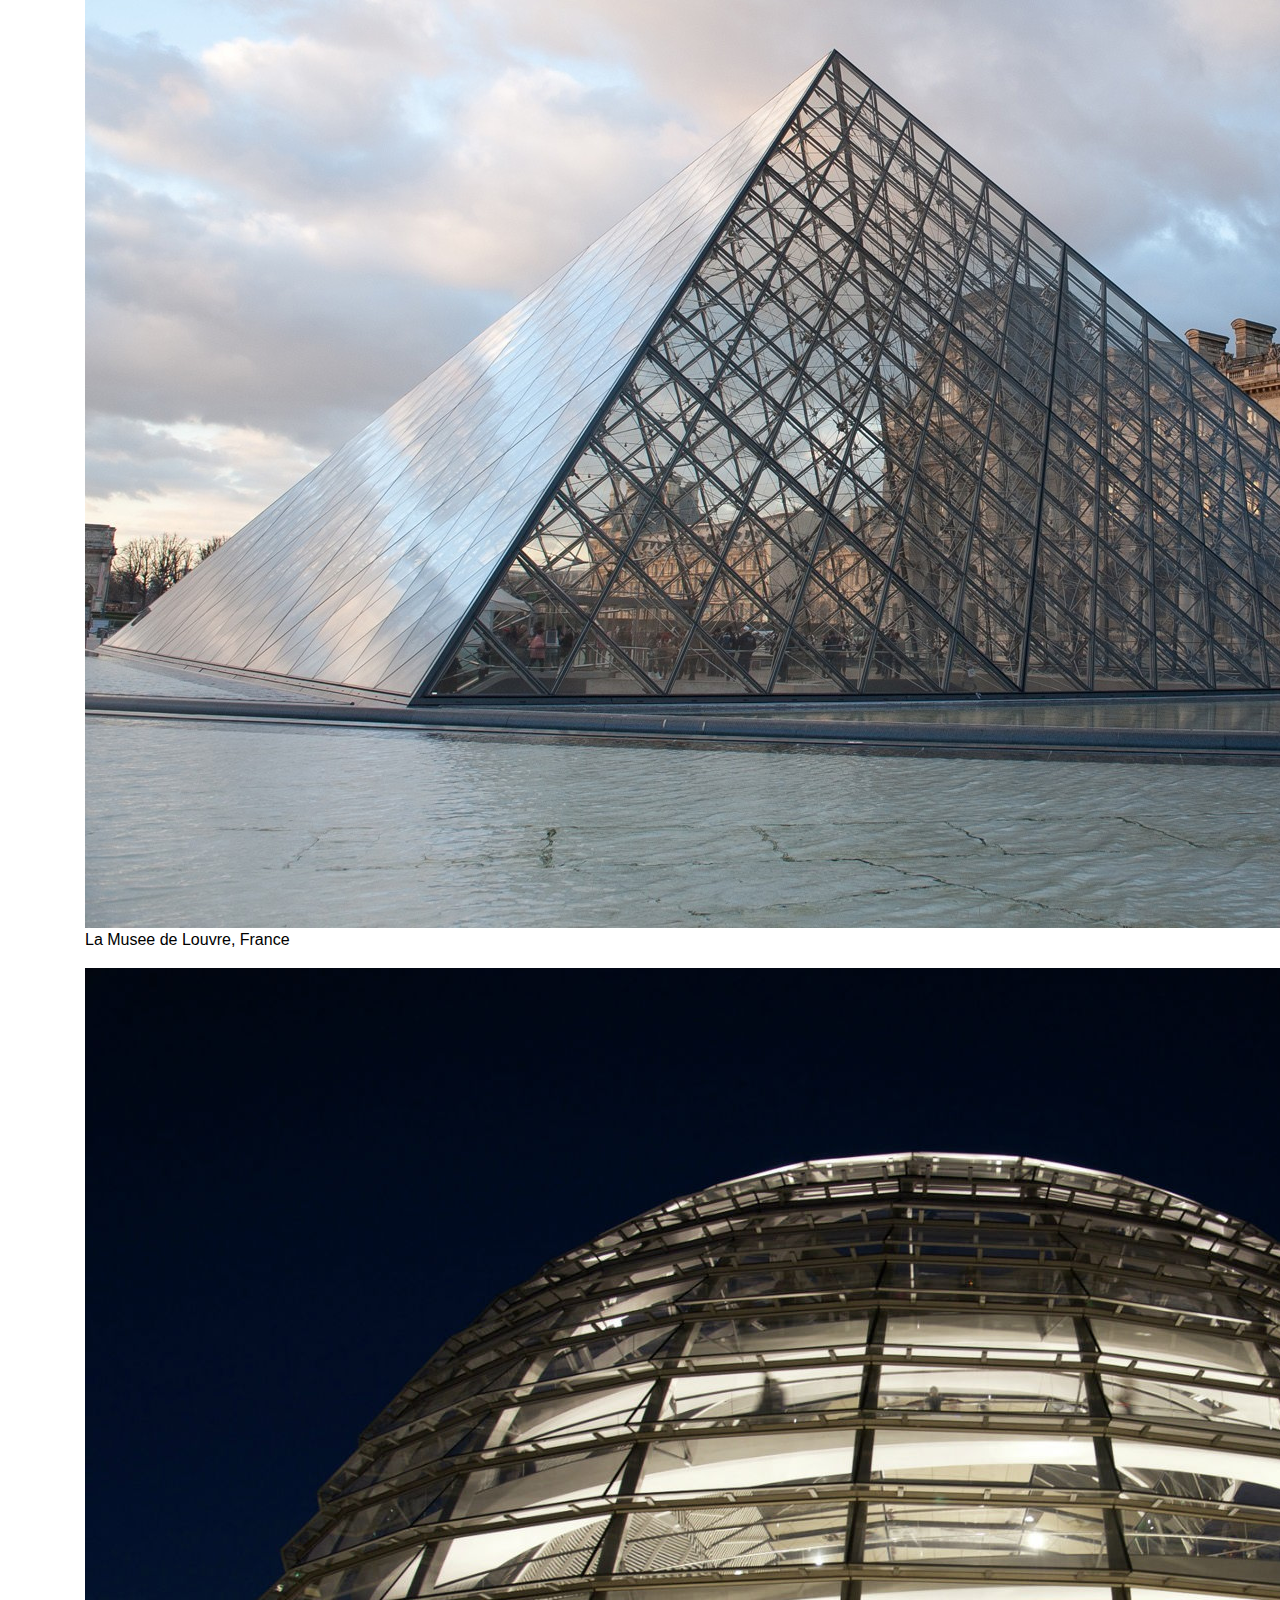
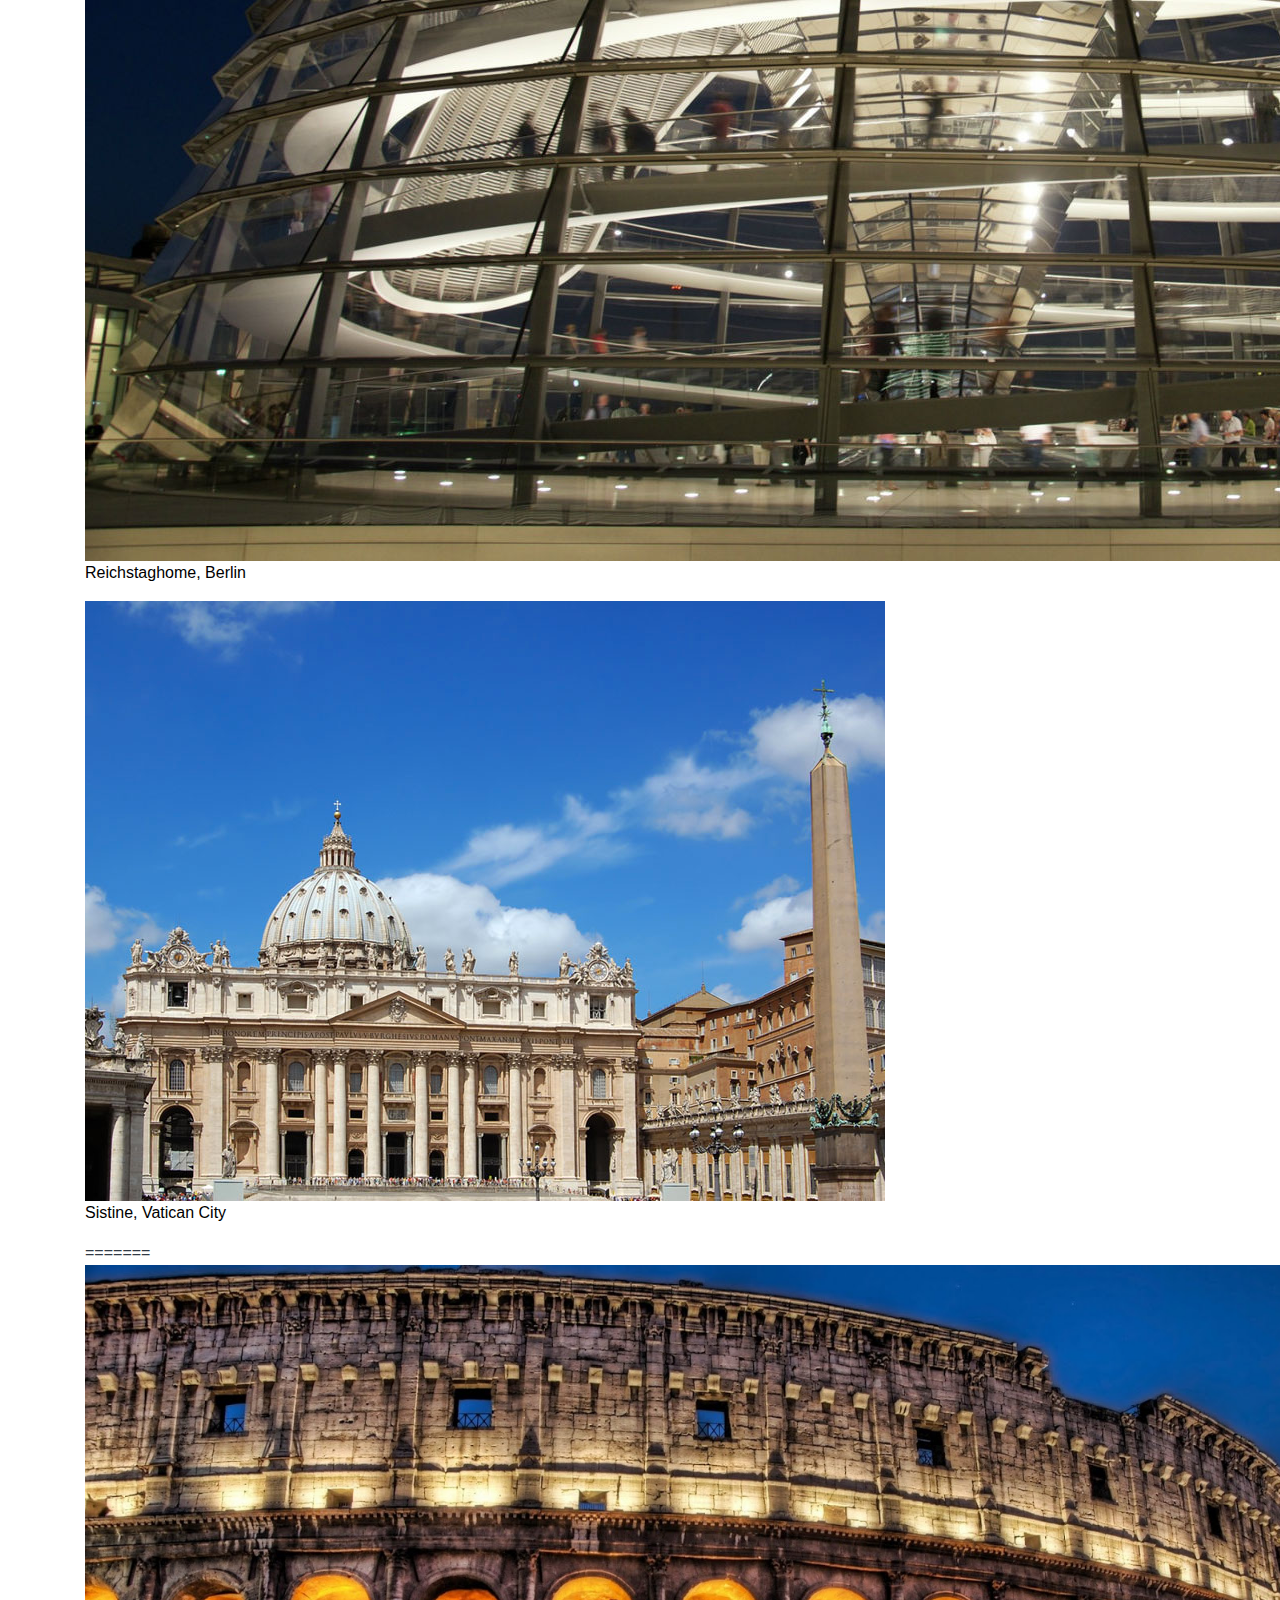
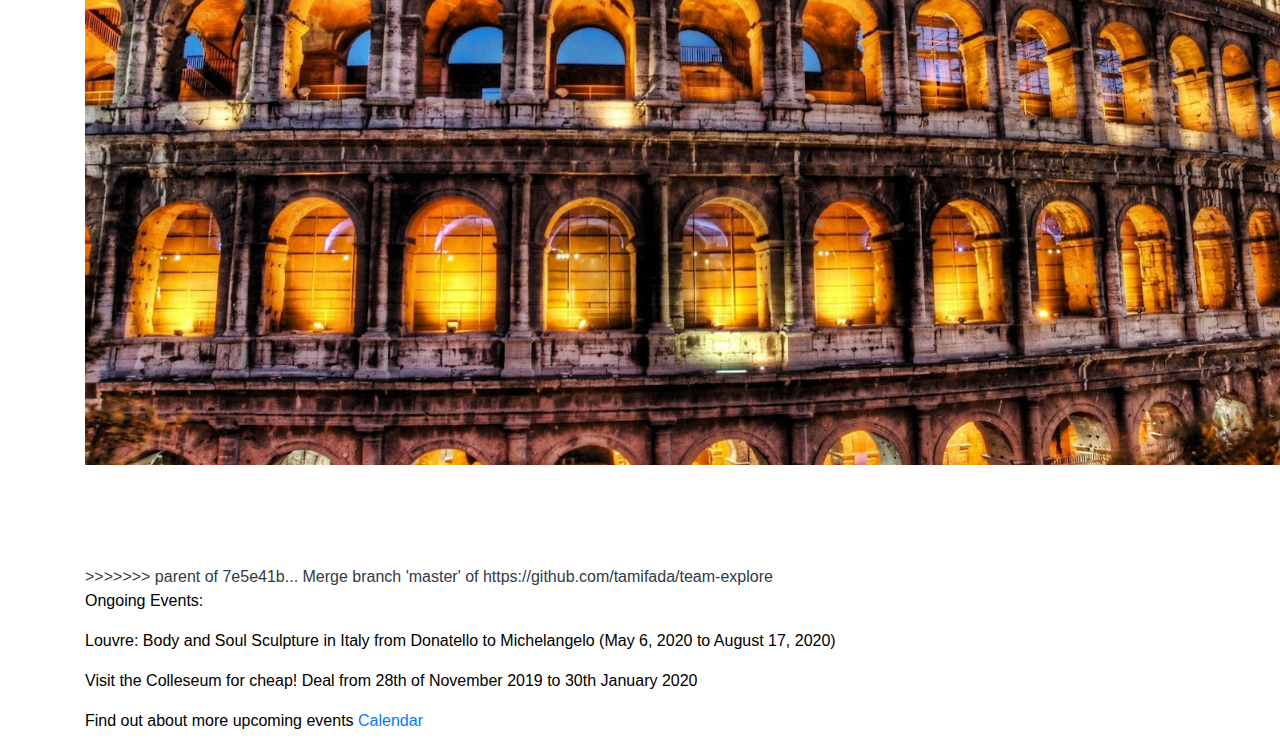
==== commit c289cba7: "Update index.html" ====
--- a/index.html
+++ b/index.html
@@ -45,11 +45,16 @@
         <li> About Us </li>
     </ul>
     <p>Explore is a tourism based company that work to help organise visits to
+<<<<<<< HEAD
         Europes No1 tourist destinations. Explore aspires to reduce the traffic,
+=======
+        Europes No1 tourist destinations. Explore aspires to reduce the traffic
+>>>>>>> parent of 7e5e41b... Merge branch 'master' of https://github.com/tamifada/team-explore
         when it comes to booking trips to these famous and often entirely booked
         locations. Explore offers a smoother alternative to this by ensuring that
         tickets can be booked through the site, for any last minute plans. </p>
 
+<<<<<<< HEAD
     <img src="Colosseumhome.jpg">
     <p> Colosseum, Rome </p>
     <img src="louvrehome.jpg">
@@ -59,6 +64,38 @@
     <img src="sistinehome.jpg">
     <p> Sistine, Vatican City </p>
 
+=======
+    
+    <div id="carouselExampleIndicators" class="carousel slide" data-ride="carousel">
+      <ol class="carousel-indicators">
+        <li data-target="#carouselExampleIndicators" data-slide-to="0" class="active"></li>
+        <li data-target="#carouselExampleIndicators" data-slide-to="1"></li>
+        <li data-target="#carouselExampleIndicators" data-slide-to="2"></li>
+      </ol>
+      <div class="carousel-inner">
+        <div class="carousel-item active">
+          <img src="Colosseumhome.jpg" class="d-block w-100" alt="Colosseum">
+        </div>
+        <div class="carousel-item">
+          <img src="Reichstaghome.jpg" class="d-block w-100" alt="Reichstag">
+        </div>
+        <div class="carousel-item">
+          <img src="sistinehome.jpg" class="d-block w-100" alt="Sistine">
+        </div>
+        <div class="carousel-item">
+          <img src="louvrehome.jpg" class="d-block w-100" alt="Louvre">
+        </div>
+      </div>
+      <a class="carousel-control-prev" href="#carouselExampleIndicators" role="button" data-slide="prev">
+        <span class="carousel-control-prev-icon" aria-hidden="true"></span>
+        <span class="sr-only">Previous</span>
+      </a>
+      <a class="carousel-control-next" href="#carouselExampleIndicators" role="button" data-slide="next">
+        <span class="carousel-control-next-icon" aria-hidden="true"></span>
+        <span class="sr-only">Next</span>
+      </a>
+    </div>
+>>>>>>> parent of 7e5e41b... Merge branch 'master' of https://github.com/tamifada/team-explore
     <p> Ongoing Events: </p>
 
     <p> Louvre:
